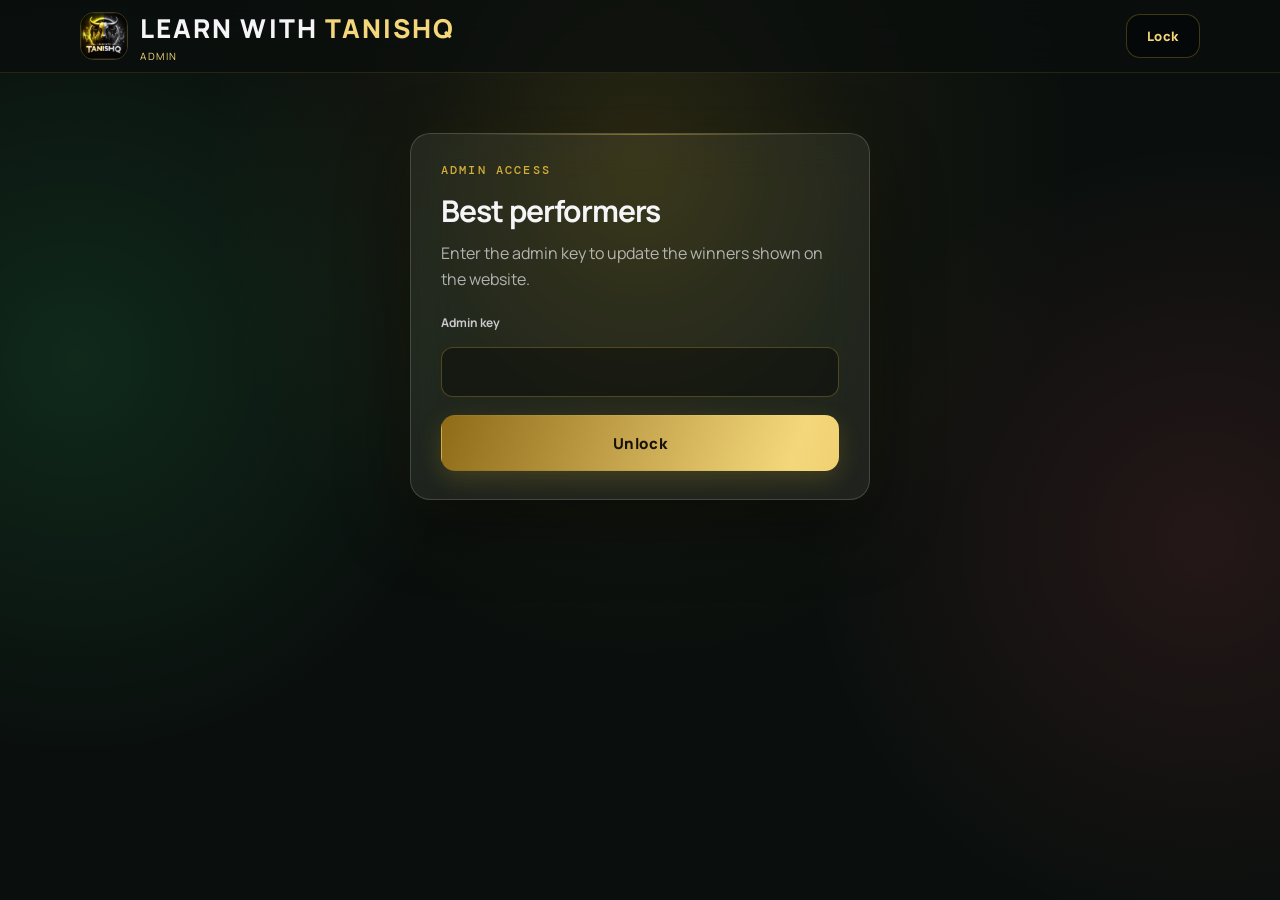
==== frontend/admin.html @ 22bc7151 "Add admin-managed best performers, daily notifications, stake tracker and UI/perf upgrades - Admin p" ====
<!DOCTYPE html>
<html lang="en">
<head>
    <meta charset="UTF-8">
    <meta name="viewport" content="width=device-width, initial-scale=1.0">
    <meta name="robots" content="noindex, nofollow">
    <title>Admin — Best Performers</title>
    <link rel="icon" type="image/webp" href="assets/tanishq-logo.webp">
    <link rel="preconnect" href="https://fonts.googleapis.com">
    <link rel="preconnect" href="https://fonts.gstatic.com" crossorigin>
    <link rel="stylesheet" href="https://fonts.googleapis.com/css2?family=DM+Mono:wght@400;500&family=Manrope:wght@400;500;600;700;800&display=swap">
    <link rel="stylesheet" href="site.css?v=10">
    <link rel="stylesheet" href="winners.css?v=2">
    <link rel="stylesheet" href="admin.css?v=1">
</head>
<body>

    <header class="site-nav">
        <div class="container">
            <a class="brand brand-logo" href="index.html" aria-label="Learn With Tanishq">
                <img src="assets/tanishq-logo.webp" alt="" width="48" height="48">
                <span class="brand-copy">
                    <div class="brand-name">LEARN WITH <span>TANISHQ</span></div>
                    <div class="brand-tagline">Admin</div>
                </span>
            </a>
            <div class="nav-actions"><button class="btn btn-ghost" id="lockBtn" type="button" hidden>Lock</button></div>
        </div>
    </header>

    <main class="container">
        <!-- sign in -->
        <section class="glass ad-card ad-login" id="loginCard">
            <p class="eyebrow">Admin access</p>
            <h1>Best performers</h1>
            <p class="ad-lede">Enter the admin key to update the winners shown on the website.</p>
            <form id="loginForm" autocomplete="off">
                <label for="adminKey">Admin key</label>
                <input id="adminKey" type="password" autocomplete="off" spellcheck="false" required>
                <button class="btn btn-gold" type="submit">Unlock</button>
            </form>
            <p class="ad-error" id="loginError" role="alert" hidden></p>
        </section>

        <!-- editor -->
        <div id="editor" hidden>
            <div class="welcome" style="padding-top:40px">
                <p class="eyebrow">Admin</p>
                <h1>Update <span class="gold-text">best performers</span></h1>
                <p class="lede">Changes go live on the landing page and member hub as soon as you save. Winners are ranked by ROI automatically.</p>
                <p class="ad-meta" id="updatedAt"></p>
            </div>

            <section class="glass ad-card">
                <div class="ad-field ad-period">
                    <label for="month">Period label</label>
                    <input id="month" list="monthOptions" maxlength="30" placeholder="Last Month">
                    <datalist id="monthOptions"><option value="Last Month"><option value="This Month"><option value="Last Week"><option value="This Week"><option value="All Time"></datalist>
                    <small>Shown as "<span id="monthPreview">Last Month</span>'s Top Winners".</small>
                </div>

                <div class="ad-rows" id="rows"></div>
                <p class="ad-note">Add 1 to 3 performers. Photos can be JPG, PNG or WebP, up to 2 MB. Use a square photo of the winner (with their permission).</p>

                <div class="ad-actions">
                    <button class="btn btn-gold" id="saveBtn" type="button">Save changes</button>
                    <span class="ad-status" id="saveStatus" role="status"></span>
                </div>
            </section>

            <section class="ad-preview">
                <p class="eyebrow">Live preview</p>
                <div class="win-cards" id="preview"></div>
            </section>
        </div>
    </main>

    <script>window.API_BASE_URL = (location.hostname === 'localhost' || location.hostname === '127.0.0.1') ? 'http://localhost:8000' : '/api';</script>
    <script src="config.js?v=7"></script>
    <script src="performers.js?v=1"></script>
    <script src="admin.js?v=1"></script>
</body>
</html>
---- frontend/site.css ----
/* Shared theme for landing, member hub and guide — mirrors the login page. */
:root {
    --black: #080808; --panel: rgba(255,255,255,.07);
    --gold: #d4af37; --gold-light: #f4d77b; --gold-deep: #8f6b18;
    --gold-wash: rgba(212,175,55,.12); --gold-line: rgba(212,175,55,.28);
    --white: #f5f5f7; --soft: rgba(245,245,247,.68); --muted: #8e8e93;
    --green: #39e58c; --ruby: #e05b6b; --radius: 20px;
    --font: 'Manrope', sans-serif; --mono: 'DM Mono', monospace;
}
*, *::before, *::after { box-sizing: border-box; }
html { background: var(--black); scroll-behavior: smooth; }
body {
    margin: 0; min-height: 100vh; color: var(--white); font-family: var(--font); overflow-x: hidden;
    background:
        radial-gradient(ellipse at 50% 18%, rgba(212,175,55,.16) 0%, rgba(212,175,55,.05) 24%, transparent 48%),
        radial-gradient(circle at 6% 40%, rgba(60,255,143,.11), transparent 30%),
        radial-gradient(circle at 94% 60%, rgba(255,90,110,.11), transparent 30%),
        #0a0f0d;
    background-attachment: fixed;
}
a { color: inherit; }
button { font: inherit; color: inherit; cursor: pointer; }
#bgCanvas { position: fixed; inset: 0; z-index: -1; width: 100%; height: 100%; opacity: .16; pointer-events: none; }
.scanline { position: fixed; inset: 0; z-index: 50; pointer-events: none; opacity: .03; background: repeating-linear-gradient(0deg, transparent 0 3px, #fff 4px); }
:focus-visible { outline: 2px solid var(--gold-light); outline-offset: 3px; }

.container { width: min(1120px, calc(100% - 40px)); margin: 0 auto; }
.eyebrow { margin: 0 0 12px; color: var(--gold); font: 500 12px var(--mono); letter-spacing: .18em; text-transform: uppercase; }
h1, h2, h3 { margin: 0; letter-spacing: -.03em; }
.gold-text { background: linear-gradient(110deg, var(--gold-light), var(--gold) 55%, #b38b22); -webkit-background-clip: text; background-clip: text; color: transparent; }
.lede { color: var(--soft); font-size: 17px; line-height: 1.65; }

/* Glass card — same recipe as the login card */
.glass {
    position: relative; border: 1px solid rgba(255,255,255,.16); border-radius: var(--radius);
    background: rgba(255,255,255,.07); box-shadow: 0 24px 70px rgba(0,0,0,.45), 0 0 50px rgba(212,175,55,.06);
    backdrop-filter: blur(22px) saturate(150%); -webkit-backdrop-filter: blur(22px) saturate(150%);
}
.glass::before { content: ''; position: absolute; top: 0; left: 12%; right: 12%; height: 1px; background: linear-gradient(90deg, transparent, var(--gold), transparent); opacity: .5; }

/* Buttons */
.btn {
    display: inline-flex; align-items: center; justify-content: center; gap: 10px; min-height: 56px; padding: 0 28px;
    font-weight: 800; font-size: 15px; letter-spacing: .04em; text-decoration: none; border-radius: 14px; border: 1px solid transparent;
    transition: transform .2s, box-shadow .25s, background-position .4s, border-color .25s;
}
.btn-gold { color: #171108; background: linear-gradient(110deg, var(--gold-deep), var(--gold-light), var(--gold)); background-size: 180% 100%; box-shadow: 0 8px 25px rgba(212,175,55,.2); }
.btn-gold:hover { transform: translateY(-2px); background-position: 100% 0; box-shadow: 0 12px 32px rgba(212,175,55,.34); }
.btn-ghost { color: var(--gold-light); border-color: var(--gold-line); background: rgba(0,0,0,.3); }
.btn-ghost:hover { transform: translateY(-2px); border-color: var(--gold); background: var(--gold-wash); }
.btn svg { width: 20px; height: 20px; fill: none; stroke: currentColor; stroke-linecap: round; stroke-linejoin: round; stroke-width: 2; }

/* Top bar */
.site-nav { position: sticky; top: 0; z-index: 40; border-bottom: 1px solid rgba(212,175,55,.14); background: rgba(10,15,13,.72); backdrop-filter: blur(16px); -webkit-backdrop-filter: blur(16px); }
.site-nav .container { display: flex; align-items: center; justify-content: space-between; gap: 16px; min-height: 72px; }
.brand { text-decoration: none; }
.brand-name { color: var(--white); font-size: 26px; font-weight: 800; letter-spacing: .08em; }
.brand-name span { color: var(--gold-light); }
.brand-tagline { margin-top: 3px; color: var(--gold-light); font-size: 10px; letter-spacing: .16em; text-transform: uppercase; }
.nav-links { display: flex; align-items: center; gap: 26px; }
.nav-links a { color: var(--soft); font-size: 14px; font-weight: 600; text-decoration: none; transition: color .2s; }
.nav-links a:hover { color: var(--gold-light); }
.nav-actions { display: flex; align-items: center; gap: 12px; }
.nav-actions .btn { min-height: 44px; padding: 0 20px; font-size: 13px; }
.trader-chip { display: flex; flex-direction: column; align-items: center; font: 11px var(--mono); color: var(--muted); letter-spacing: .12em; }
.trader-chip b { color: var(--gold-light); font-weight: 500; font-size: 13px; }

/* Sections */
.section { padding: 84px 0 0; }
.section-head { max-width: 640px; margin: 0 auto 40px; text-align: center; }
.section-head h2 { font-size: clamp(28px, 4vw, 40px); font-weight: 800; }
.section-head p { margin: 14px 0 0; color: var(--soft); line-height: 1.65; }

/* Hero */
.hero { position: relative; padding: 90px 0 30px; text-align: center; }
.hero-art { position: absolute; inset: 0; z-index: 0; pointer-events: none; }
.hero-art img { position: absolute; top: 50%; width: clamp(190px, 24vw, 340px); transform: translateY(-50%); opacity: .5; }
.hero-art .bull { left: calc(50% - 640px); -webkit-mask-image: radial-gradient(closest-side, #000 55%, transparent); mask-image: radial-gradient(closest-side, #000 55%, transparent); }
.hero-art .bear { right: calc(50% - 640px); -webkit-mask-image: radial-gradient(closest-side, #000 55%, transparent); mask-image: radial-gradient(closest-side, #000 55%, transparent); }
.hero-inner { position: relative; z-index: 1; max-width: 800px; margin: 0 auto; }
.badge { display: inline-flex; align-items: center; gap: 10px; padding: 8px 16px; color: var(--gold-light); font: 500 12px var(--mono); letter-spacing: .14em; text-transform: uppercase; border: 1px solid var(--gold-line); border-radius: 999px; background: var(--gold-wash); }
.live-dot { width: 8px; height: 8px; border-radius: 50%; background: var(--green); box-shadow: 0 0 12px var(--green); animation: pulse 1.8s ease-in-out infinite; }
@keyframes pulse { 50% { opacity: .35; } }
.hero h1 { margin-top: 26px; font-size: clamp(38px, 6.4vw, 72px); font-weight: 800; line-height: 1.04; }
.hero .lede { max-width: 620px; margin: 22px auto 0; }
.hero-cta { display: flex; flex-wrap: wrap; justify-content: center; gap: 14px; margin-top: 36px; }
.hero-stats { display: grid; grid-template-columns: repeat(3, 1fr); gap: 1px; max-width: 640px; margin: 54px auto 0; overflow: hidden; border: 1px solid var(--gold-line); border-radius: 16px; background: var(--gold-line); }
.hero-stats div { padding: 18px 12px; background: rgba(12,16,14,.85); }
.hero-stats strong { display: block; color: var(--gold-light); font: 500 22px var(--mono); }
.hero-stats span { display: block; margin-top: 4px; color: var(--muted); font-size: 12px; }

/* Cards grid */
.grid { display: grid; gap: 22px; }
.grid-3 { grid-template-columns: repeat(3, minmax(0,1fr)); }
.grid-3.grid-2 { grid-template-columns: repeat(2, minmax(0,1fr)); }
@media (max-width: 900px) { .grid-3.grid-2 { grid-template-columns: minmax(0,1fr); } }
.card { padding: 32px 28px; transition: transform .25s, border-color .25s, box-shadow .25s; }
.card h3 { font-size: 21px; font-weight: 800; }
.card p { margin: 10px 0 0; color: var(--soft); font-size: 15px; line-height: 1.6; }
.icon-box { display: grid; width: 54px; height: 54px; margin-bottom: 22px; place-items: center; color: var(--gold-light); border: 1px solid var(--gold-line); border-radius: 14px; background: var(--gold-wash); }
.icon-box svg { width: 26px; height: 26px; fill: none; stroke: currentColor; stroke-linecap: round; stroke-linejoin: round; stroke-width: 1.7; }
.step-num { position: absolute; top: 18px; right: 22px; color: rgba(212,175,55,.16); font: 800 52px var(--font); }

/* Access cards (hub) */
.access-card { display: flex; flex-direction: column; padding: 34px 30px 30px; text-decoration: none; }
.access-card:hover { transform: translateY(-6px); border-color: rgba(212,175,55,.55); box-shadow: 0 28px 80px rgba(0,0,0,.55), 0 0 60px rgba(212,175,55,.16); }
.access-card .tag { margin-bottom: 8px; color: var(--gold); font: 500 11px var(--mono); letter-spacing: .16em; text-transform: uppercase; }
.access-card .go { display: inline-flex; align-items: center; gap: 8px; margin-top: auto; padding-top: 26px; color: var(--gold-light); font-weight: 800; font-size: 14px; letter-spacing: .04em; }
.access-card .go svg { width: 18px; height: 18px; fill: none; stroke: currentColor; stroke-linecap: round; stroke-linejoin: round; stroke-width: 2; transition: transform .25s; }
.access-card:hover .go svg { transform: translateX(5px); }
.access-card.featured { border-color: rgba(212,175,55,.45); background: linear-gradient(160deg, rgba(212,175,55,.14), rgba(255,255,255,.05)); }
.access-card ul { margin: 16px 0 0; padding: 0; list-style: none; color: var(--soft); font-size: 14px; }
.access-card li { display: flex; gap: 10px; padding: 4px 0; }
.access-card li::before { content: '✦'; color: var(--gold); font-size: 11px; line-height: 1.9; }

/* Welcome strip */
.welcome { padding: 64px 0 0; }
.welcome h1 { font-size: clamp(30px, 4.6vw, 48px); font-weight: 800; }
.welcome .lede { margin: 14px 0 0; max-width: 620px; }
.welcome .id { color: var(--gold-light); font-family: var(--mono); }

/* Podium */
.podium { display: grid; grid-template-columns: minmax(0,1fr) minmax(0,1.12fr) minmax(0,1fr); align-items: end; gap: 18px; max-width: 900px; margin: 0 auto; }
.podium-slot { display: flex; flex-direction: column; align-items: center; text-align: center; }
.performer { width: 100%; padding: 22px 16px 20px; }
.performer .handle { margin-top: 0; }
.avatar { display: grid; width: 64px; height: 64px; margin: -54px auto 14px; place-items: center; color: #171108; font-size: 24px; font-weight: 800; border: 3px solid #0a0f0d; border-radius: 50%; }
.slot-1 .avatar { width: 78px; height: 78px; margin-top: -66px; font-size: 28px; background: linear-gradient(135deg, #fce282, var(--gold) 60%, #8f6b18); box-shadow: 0 0 36px rgba(212,175,55,.5); }
.slot-2 .avatar { background: linear-gradient(135deg, #f1f1f4, #a9abb2); }
.slot-3 .avatar { background: linear-gradient(135deg, #e0a56b, #8d5a2b); }
.crown { position: absolute; top: -98px; left: 50%; transform: translateX(-50%); color: var(--gold-light); font-size: 26px; filter: drop-shadow(0 0 10px rgba(212,175,55,.7)); }
.performer .handle { font-size: 17px; font-weight: 800; word-break: break-word; }
.performer .strategy { margin-top: 4px; color: var(--muted); font-size: 12.5px; line-height: 1.45; }
.performer .roi { margin-top: 12px; color: var(--green); font: 500 24px var(--mono); }
.performer .roi small { display: block; margin-top: 2px; color: var(--muted); font-size: 10px; letter-spacing: .14em; }
.podium-base { display: grid; width: 100%; place-items: start center; padding-top: 14px; color: rgba(0,0,0,.55); font-size: 38px; font-weight: 800; border: 1px solid var(--gold-line); border-bottom: 0; border-radius: 14px 14px 0 0; }
.slot-1 .podium-base { height: 130px; background: linear-gradient(180deg, rgba(244,215,123,.9), rgba(143,107,24,.55)); }
.slot-2 .podium-base { height: 90px; background: linear-gradient(180deg, rgba(220,222,230,.75), rgba(120,122,130,.35)); }
.slot-3 .podium-base { height: 62px; background: linear-gradient(180deg, rgba(214,150,92,.75), rgba(120,76,36,.35)); }
.note { margin: 22px 0 0; color: var(--muted); font-size: 12px; text-align: center; }

/* How to use */
.howto { counter-reset: step; }
.howto .card { padding-top: 34px; }
.howto-steps { display: grid; gap: 22px; max-width: 820px; margin: 0 auto; }
.howto-step { display: flex; gap: 20px; align-items: flex-start; padding: 26px 28px; }
.howto-step .n { flex: 0 0 46px; display: grid; width: 46px; height: 46px; place-items: center; color: #171108; font-weight: 800; border-radius: 50%; background: linear-gradient(135deg, var(--gold-light), var(--gold)); }
.howto-step h3 { font-size: 18px; font-weight: 800; }
.howto-step p { margin: 6px 0 0; color: var(--soft); font-size: 15px; line-height: 1.6; }

/* CTA + footer */
.cta { padding: 56px 32px; text-align: center; border-color: rgba(212,175,55,.4); background: linear-gradient(150deg, rgba(212,175,55,.16), rgba(255,255,255,.04)); }
.cta h2 { font-size: clamp(26px, 3.6vw, 38px); font-weight: 800; }
.cta p { max-width: 520px; margin: 14px auto 28px; color: var(--soft); line-height: 1.6; }
.site-footer { margin-top: 90px; padding: 28px 0 34px; color: rgba(245,245,247,.48); font: 11px var(--mono); letter-spacing: .06em; border-top: 1px solid rgba(212,175,55,.14); }
.site-footer .container { display: flex; flex-wrap: wrap; justify-content: space-between; gap: 12px; }
.site-footer a { text-decoration: none; }
.site-footer a:hover { color: var(--gold-light); }
.risk { max-width: 780px; margin: 0 auto 18px; color: var(--muted); font: 12px/1.6 var(--font); text-align: center; }

/* Guide */
.guide-layout { display: grid; grid-template-columns: 240px 1fr; gap: 28px; align-items: start; padding-top: 40px; }
.guide-toc { position: sticky; top: 96px; padding: 22px 20px; }
.guide-toc h2 { margin-bottom: 12px; color: var(--gold); font: 500 11px var(--mono); letter-spacing: .16em; text-transform: uppercase; }
.guide-toc a { display: block; padding: 8px 0; color: var(--soft); font-size: 14px; font-weight: 600; text-decoration: none; }
.guide-toc a:hover { color: var(--gold-light); }
.guide-body { display: grid; gap: 22px; }
.guide-section { padding: 32px 32px 28px; scroll-margin-top: 96px; }
.guide-section h2 { font-size: 24px; font-weight: 800; }
.guide-section p, .guide-section li { color: var(--soft); font-size: 15.5px; line-height: 1.7; }
.guide-section p { margin: 12px 0 0; }
.guide-section ul { margin: 12px 0 0; padding-left: 20px; }
.callout { margin-top: 18px; padding: 16px 18px; color: var(--gold-light); font-size: 14.5px; line-height: 1.6; border: 1px solid var(--gold-line); border-radius: 12px; background: var(--gold-wash); }
.rule-table { width: 100%; margin-top: 16px; border-collapse: collapse; font-size: 14.5px; }
.rule-table th, .rule-table td { padding: 11px 12px; text-align: left; border-bottom: 1px solid rgba(255,255,255,.1); }
.rule-table th { color: var(--gold); font: 500 11px var(--mono); letter-spacing: .12em; text-transform: uppercase; }
.rule-table td { color: var(--soft); }
.rule-table td:first-child { color: var(--white); font-weight: 700; }
.calc { display: grid; grid-template-columns: repeat(auto-fit, minmax(150px, 1fr)); gap: 14px; margin-top: 18px; }
.calc label { display: block; color: #c9c9cc; font-size: 12px; font-weight: 700; }
.calc input { width: 100%; min-height: 48px; margin-top: 6px; padding: 0 14px; color: var(--white); font: 16px var(--mono); border: 1px solid rgba(212,175,55,.3); border-radius: 12px; background: rgba(0,0,0,.35); outline: 0; }
.calc input:focus { border-color: var(--gold); box-shadow: 0 0 0 3px rgba(212,175,55,.12); }
.calc-out { grid-column: 1 / -1; padding: 16px 18px; color: var(--soft); border: 1px dashed var(--gold-line); border-radius: 12px; }
.calc-out b { color: var(--gold-light); font: 500 22px var(--mono); }

/* Mobile */
@media (max-width: 900px) {
    .nav-links { display: none; }
    .grid-3 { grid-template-columns: minmax(0,1fr); }
    .hero-art img { opacity: .22; }
    .hero-art .bull { left: -60px; } .hero-art .bear { right: -60px; }
    .guide-layout { grid-template-columns: 1fr; }
    .guide-toc { position: static; display: flex; flex-wrap: wrap; gap: 4px 18px; }
    .guide-toc h2 { width: 100%; }
}
@media (max-width: 640px) {
    .container { width: calc(100% - 32px); }
    .brand-name { font-size: 21px; } .brand-tagline { font-size: 8px; }
    .hero { padding-top: 56px; } .section { padding-top: 64px; }
    .hero-stats strong { font-size: 17px; }
    .podium { gap: 8px; }
    .performer { padding: 16px 8px; }
    .performer .handle { font-size: 13px; } .performer .strategy { display: none; } .performer .roi { font-size: 16px; }
    .avatar { width: 48px; height: 48px; margin-top: -40px; font-size: 18px; } .slot-1 .avatar { width: 58px; height: 58px; margin-top: -48px; font-size: 22px; }
    .guide-section { padding: 24px 20px; }
    .howto-step { padding: 20px; gap: 14px; }
    .nav-actions { gap: 8px; } .nav-actions .btn { padding: 0 14px; min-height: 40px; font-size: 12px; } .back-pill { padding: 0 12px; }
}
@media (prefers-reduced-motion: reduce) { *, *::before, *::after { animation-duration: .01ms !important; transition-duration: .01ms !important; scroll-behavior: auto !important; } }

/* Protected pages stay hidden until the session check passes */
body.gated { visibility: hidden; }

html, body { max-width: 100%; }
.hero-art, .hero { overflow-x: clip; }

/* ===== PHONE LAYOUT (<= 640px only; desktop untouched) ===== */
@media (max-width: 640px) {
    .site-nav .container { min-height: 58px; gap: 8px; }
    .brand-name { font-size: 17px; white-space: nowrap; letter-spacing: .06em; }
    .brand-tagline { font-size: 7.5px; letter-spacing: .1em; white-space: nowrap; }
    .nav-actions { gap: 6px; flex: none; }
    .nav-actions .btn, .back-pill { min-height: 34px; padding: 0 11px; font-size: 11.5px; white-space: nowrap; border-radius: 10px; }
    .back-pill { border-radius: 999px; }
    .trader-chip { display: none; }
    .lede { font-size: 14px; line-height: 1.6; }
    .eyebrow { font-size: 10px; margin-bottom: 8px; }
    .section { padding-top: 44px; }
    .section-head { margin-bottom: 22px; }
    .section-head h2 { font-size: 22px; } .section-head p { font-size: 13px; margin-top: 8px; }
    .welcome { padding-top: 28px; } .welcome h1 { font-size: 26px; } .welcome .lede { margin-top: 10px; }
    .glass { border-radius: 16px; }
    .card, .access-card { padding: 18px 16px; }
    .card:hover, .access-card:hover { transform: none; }
    .card h3 { font-size: 17px; } .card p { font-size: 13px; line-height: 1.55; }
    .icon-box { width: 42px; height: 42px; margin-bottom: 12px; border-radius: 12px; } .icon-box svg { width: 21px; height: 21px; }
    .access-card .tag { font-size: 10px; }
    .access-card ul { margin-top: 10px; font-size: 12.5px; } .access-card li { padding: 2px 0; }
    .access-card .go { padding-top: 14px; font-size: 13px; }
    .grid { gap: 12px; }
    .howto-steps { gap: 10px; }
    .howto-step { padding: 14px; gap: 12px; border-radius: 14px; }
    .howto-step .n { flex-basis: 34px; width: 34px; height: 34px; font-size: 14px; }
    .howto-step h3 { font-size: 15px; } .howto-step p { font-size: 12.5px; line-height: 1.55; }
    .note { font-size: 10.5px; margin-top: 14px; }
    .site-footer { margin-top: 44px; padding: 20px 0 24px; font-size: 10px; }
    .risk { font-size: 10.5px; }

    /* guide */
    .guide-layout { gap: 12px; padding-top: 22px; }
    .guide-toc { padding: 14px; gap: 2px 14px; } .guide-toc a { padding: 5px 0; font-size: 12.5px; }
    .guide-body { gap: 12px; }
    .guide-section { padding: 18px 14px; }
    .guide-section h2 { font-size: 18px; }
    .guide-section p, .guide-section li { font-size: 13.5px; line-height: 1.65; }
    .callout { padding: 12px 14px; font-size: 13px; }
    .rule-table { font-size: 12px; } .rule-table th, .rule-table td { padding: 8px 6px; }
    .calc { gap: 10px; } .calc input { min-height: 42px; font-size: 15px; } .calc-out { padding: 12px; font-size: 13px; } .calc-out b { font-size: 18px; }
}

.brand-logo { display: inline-flex; align-items: center; gap: 12px; }
.brand-logo img { flex: none; width: 48px; height: 48px; object-fit: cover; border-radius: 14px; border: 1px solid var(--gold-line); }
@media (max-width: 520px) { .brand-logo { gap: 8px; } .brand-logo img { width: 36px; height: 36px; border-radius: 10px; } }

/* member-area footer */
.site-footer .sf-wrap { flex-direction: column; flex-wrap: nowrap; gap: 22px; }
.sf-top { display: flex; flex-wrap: wrap; align-items: center; justify-content: space-between; gap: 22px; width: 100%; }
.sf-brand { display: flex; align-items: center; gap: 12px; }
.sf-brand img { width: 44px; height: 44px; object-fit: cover; border-radius: 12px; border: 1px solid var(--gold-line); }
.sf-brand b { display: block; color: var(--white); font-size: 15px; letter-spacing: .08em; }
.sf-brand b span { color: var(--gold-light); }
.sf-brand small { display: block; margin-top: 3px; color: var(--gold-light); font-size: 9.5px; letter-spacing: .14em; text-transform: uppercase; }
.sf-links { display: flex; flex-wrap: wrap; gap: 8px 22px; }
.sf-links a { color: rgba(245,245,247,.7); font-size: 12px; }
.sf-social { display: flex; gap: 10px; }
.sf-social a { display: grid; place-items: center; width: 38px; height: 38px; color: var(--gold-light); border: 1px solid var(--gold-line); border-radius: 50%; background: var(--gold-wash); transition: transform .2s, background .2s, color .2s; }
.sf-social a:hover { color: #171108; background: var(--gold-light); transform: translateY(-2px); }
.sf-social svg { width: 18px; height: 18px; }
.sf-bottom { display: flex; flex-wrap: wrap; justify-content: space-between; gap: 12px; width: 100%; padding-top: 16px; border-top: 1px solid rgba(212,175,55,.1); }
.site-footer .risk { margin: 0 auto; }
@media (max-width: 640px) { .sf-top { flex-direction: column; align-items: flex-start; } }

/* Phone header: logo + name + Back + Log out must fit on one line */
@media (max-width: 640px) {
    .site-nav .container { gap: 8px; }
    .site-nav .brand-logo { gap: 8px; min-width: 0; }
    .site-nav .brand-logo img { width: 36px; height: 36px; border-radius: 10px; }
    .site-nav .brand-name { font-size: 14px; letter-spacing: .04em; white-space: nowrap; }
    .site-nav .brand-tagline { font-size: 7.5px; }
    .site-nav .nav-actions { gap: 6px; flex: none; }
    .site-nav .back-pill { padding: 0 10px; }
    .site-nav .nav-actions .btn { min-height: 38px; padding: 0 12px; font-size: 12px; }
}
---- frontend/winners.css ----
/* Winners podium cards (shared by landing page and member hub) */
.win-cards { display: grid; grid-template-columns: repeat(3, minmax(0, 260px)); justify-content: center; align-items: end; gap: 22px; padding-top: 30px; }
.win-card { position: relative; padding: 26px 20px 22px; text-align: center; transition: transform .3s; }
.win-card.p2 { transform: rotate(-4deg) translateY(10px); }
.win-card.p3 { transform: rotate(4deg) translateY(10px); }
.win-card.p1 { padding-top: 34px; transform: translateY(-22px) scale(1.07); border-color: rgba(212,175,55,.6); box-shadow: 0 30px 90px rgba(0,0,0,.55), 0 0 70px rgba(212,175,55,.25); }
.win-card:hover { transform: translateY(-30px) scale(1.09) rotate(0); }
.win-card .medal { display: grid; width: 74px; height: 74px; margin: 0 auto 14px; place-items: center; color: #171108; font-size: 26px; font-weight: 800; border-radius: 50%; border: 3px solid rgba(255,255,255,.2); }
.p1 .medal { width: 88px; height: 88px; font-size: 32px; background: linear-gradient(135deg, #fce282, var(--gold) 60%, #8f6b18); box-shadow: 0 0 40px rgba(212,175,55,.55); }
.p2 .medal { background: linear-gradient(135deg, #f1f1f4, #a9abb2); }
.p3 .medal { background: linear-gradient(135deg, #e0a56b, #8d5a2b); }
.win-card .crown { position: absolute; top: -26px; left: 50%; transform: translateX(-50%); color: var(--gold-light); font-size: 30px; filter: drop-shadow(0 0 12px rgba(212,175,55,.8)); }
.win-card .place { color: var(--gold); font: 500 12px var(--mono); letter-spacing: .2em; text-transform: uppercase; }
.win-card .nm { margin-top: 6px; font-size: 19px; font-weight: 800; word-break: break-word; }
.win-card .st { margin-top: 4px; min-height: 36px; color: var(--muted); font-size: 12.5px; line-height: 1.45; }
.win-card .rr { margin-top: 12px; color: var(--green); font: 500 28px var(--mono); }
.win-card .rr small { display: block; color: var(--muted); font-size: 10px; letter-spacing: .14em; }
.win-card .medal.has-photo { overflow: hidden; padding: 0; background: #1c1c1c; }
.win-card .medal img { display: block; width: 100%; height: 100%; object-fit: cover; }
.p1 .medal.has-photo { border-color: var(--gold); }
@media (max-width: 640px) {
    .win-cards { grid-template-columns: minmax(0,1fr) minmax(0,1.1fr) minmax(0,1fr); gap: 8px; }
    .win-card { padding: 16px 6px; } .win-card .nm { font-size: 12px; } .win-card .st { display: none; } .win-card .rr { font-size: 15px; }
    .win-card .medal, .p1 .medal { width: 46px; height: 46px; font-size: 18px; } .win-card .crown { font-size: 22px; top: -20px; }
}
@media (max-width: 640px) {
    .win-cards { gap: 6px; padding-top: 22px; }
    .win-card { padding: 12px 4px 12px; border-radius: 14px; }
    .win-card.p1 { padding-top: 18px; transform: translateY(-12px) scale(1.04); }
    .win-card.p2 { transform: rotate(-3deg) translateY(6px); } .win-card.p3 { transform: rotate(3deg) translateY(6px); }
    .win-card .place { font-size: 8.5px; letter-spacing: .1em; }
    .win-card .nm { font-size: 11px; }
    .win-card .rr { margin-top: 6px; font-size: 13px; }
    .win-card .rr small { font-size: 8px; }
    .win-card .medal, .p1 .medal { width: 38px; height: 38px; margin-bottom: 8px; font-size: 15px; }
    .p1 .medal { width: 46px; height: 46px; font-size: 18px; }
    .win-card .crown { top: -17px; font-size: 19px; }
}
#performers .win-cards { padding-bottom: 14px; } #performers .note { margin-top: 30px; }
---- frontend/admin.css ----
/* Admin: best performers editor */
.ad-card { margin-top: 28px; padding: 28px 30px; }
.ad-login { max-width: 460px; margin: 60px auto 0; }
.ad-login h1 { margin: 6px 0 0; font-size: 30px; }
.ad-lede { margin: 10px 0 22px; color: var(--soft); line-height: 1.6; }
.ad-login form { display: grid; gap: 10px; }
.ad-card label { display: block; color: #c9c9cc; font-size: 12px; font-weight: 700; }
.ad-card input[type="text"], .ad-card input[type="number"], .ad-card input[type="password"], .ad-card input:not([type]) {
    width: 100%; min-height: 50px; margin-top: 6px; padding: 0 14px; color: var(--white); font: 16px var(--mono);
    border: 1px solid rgba(212,175,55,.3); border-radius: 12px; background: rgba(0,0,0,.35); }
.ad-card input:focus { outline: 0; border-color: var(--gold); box-shadow: 0 0 0 3px rgba(212,175,55,.12); }
.ad-login .btn { margin-top: 8px; }
.ad-error { margin: 12px 0 0; color: var(--ruby); font: 13px var(--mono); }
.ad-error[hidden] { display: none; }
.ad-meta { margin: 6px 0 0; color: var(--muted); font: 12px var(--mono); }

.ad-period { max-width: 360px; }
.ad-field small { display: block; margin-top: 6px; color: var(--muted); font-size: 12px; }
.ad-rows { display: grid; gap: 16px; margin-top: 22px; }
.ad-row { display: grid; grid-template-columns: 96px minmax(0, 1fr) minmax(0, 150px); gap: 18px; align-items: center; padding: 18px; border: 1px solid rgba(255,255,255,.1); border-radius: 16px; background: rgba(0,0,0,.22); }
.ad-photo { display: grid; justify-items: center; gap: 8px; }
.ad-avatar { display: grid; width: 76px; height: 76px; place-items: center; overflow: hidden; color: #171108; font-size: 28px; font-weight: 800; border-radius: 50%; border: 3px solid var(--gold-line); background: linear-gradient(135deg, var(--gold-light), var(--gold-deep)); }
.ad-avatar img { display: block; width: 100%; height: 100%; object-fit: cover; }
.ad-photo-actions { display: flex; gap: 10px; align-items: center; }
.ad-link { color: var(--gold-light); font-size: 12px; font-weight: 700; text-decoration: underline; background: none; border: 0; padding: 0; cursor: pointer; }
.ad-link:hover { color: #fff; }
.ad-link[hidden] { display: none; }
.ad-row .ad-field input { margin-top: 4px; }
.ad-remove { grid-column: 1 / -1; justify-self: end; color: var(--muted); font-size: 12px; text-decoration: underline; background: none; border: 0; cursor: pointer; }
.ad-remove:hover { color: var(--ruby); }
.ad-note { margin: 16px 0 0; color: var(--muted); font-size: 13px; line-height: 1.6; }
.ad-actions { display: flex; flex-wrap: wrap; align-items: center; gap: 16px; margin-top: 22px; }
.ad-actions .btn { min-height: 52px; }
.btn:disabled { opacity: .5; cursor: not-allowed; }
.ad-status { font-size: 13px; font-weight: 600; }
.ad-status.ok { color: var(--green); }
.ad-status.err { color: var(--ruby); }
.ad-preview { margin-top: 36px; padding-bottom: 20px; }
.ad-preview .win-cards { margin-top: 18px; }
@media (max-width: 760px) {
    .ad-card { padding: 22px 18px; }
    .ad-row { grid-template-columns: 1fr; justify-items: stretch; }
    .ad-photo { justify-items: center; }
}
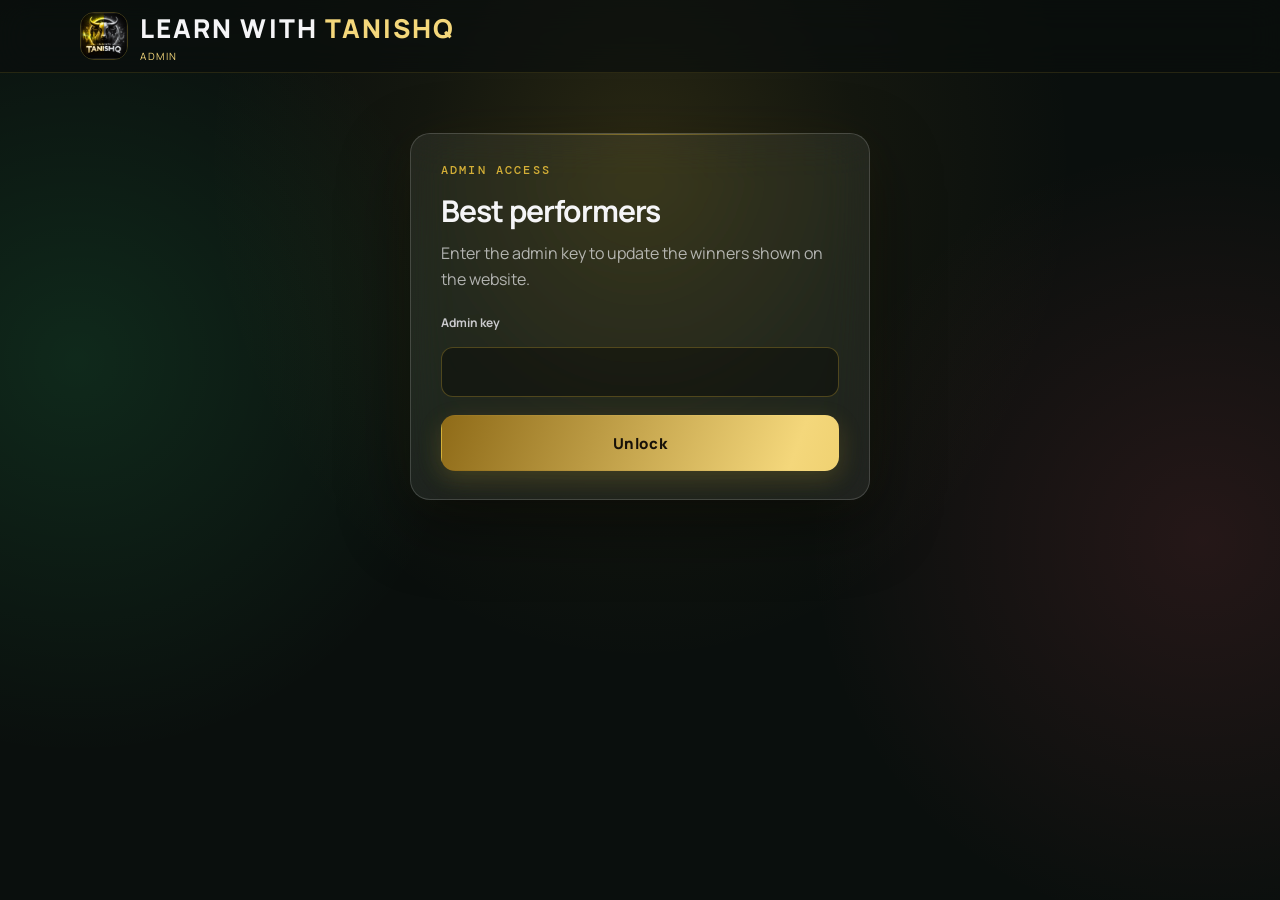
==== commit 59b6f70c: "Set the TANIX AI 3.0 how-to video link (landing Learn Guide and login page); hide Lock button on adm" ====
--- a/frontend/admin.html
+++ b/frontend/admin.html
@@ -11,13 +11,13 @@
     <link rel="stylesheet" href="https://fonts.googleapis.com/css2?family=DM+Mono:wght@400;500&family=Manrope:wght@400;500;600;700;800&display=swap">
     <link rel="stylesheet" href="site.css?v=10">
     <link rel="stylesheet" href="winners.css?v=2">
-    <link rel="stylesheet" href="admin.css?v=1">
+    <link rel="stylesheet" href="admin.css?v=3">
 </head>
 <body>
 
     <header class="site-nav">
         <div class="container">
-            <a class="brand brand-logo" href="index.html" aria-label="Learn With Tanishq">
+            <a class="brand brand-logo" href="./" aria-label="Learn With Tanishq">
                 <img src="assets/tanishq-logo.webp" alt="" width="48" height="48">
                 <span class="brand-copy">
                     <div class="brand-name">LEARN WITH <span>TANISHQ</span></div>
@@ -44,6 +44,12 @@
 
         <!-- editor -->
         <div id="editor" hidden>
+            <nav class="ad-tabs" role="tablist" aria-label="Admin sections">
+                <button class="ad-tab is-active" type="button" role="tab" data-tab="performers" aria-selected="true">Best performers</button>
+                <button class="ad-tab" type="button" role="tab" data-tab="telegram" aria-selected="false">Telegram access <span class="ad-badge" id="tgCount">0</span></button>
+            </nav>
+
+            <div id="tab-performers" role="tabpanel">
             <div class="welcome" style="padding-top:40px">
                 <p class="eyebrow">Admin</p>
                 <h1>Update <span class="gold-text">best performers</span></h1>
@@ -72,12 +78,35 @@
                 <p class="eyebrow">Live preview</p>
                 <div class="win-cards" id="preview"></div>
             </section>
+            </div>
+
+            <div id="tab-telegram" role="tabpanel" hidden>
+                <div class="welcome" style="padding-top:40px">
+                    <p class="eyebrow">Admin</p>
+                    <h1>Telegram <span class="gold-text">access</span></h1>
+                    <p class="lede">These traders opened the Telegram channel after logging in, so their "Join Telegram" card is hidden. If someone tells you they have not actually joined, remove them here and the card shows again on their next visit.</p>
+                </div>
+                <section class="glass ad-card">
+                    <div class="ad-tg-tools">
+                        <input type="search" id="tgSearch" placeholder="Search Trader ID" autocomplete="off" aria-label="Search Trader ID">
+                        <button class="btn btn-ghost" id="tgRefresh" type="button">Refresh</button>
+                    </div>
+                    <div class="ad-table-wrap">
+                        <table class="rule-table ad-tg-table">
+                            <thead><tr><th>Trader ID</th><th>Opened channel</th><th></th></tr></thead>
+                            <tbody id="tgBody"></tbody>
+                        </table>
+                    </div>
+                    <p class="ad-note" id="tgEmpty">No traders on the list yet.</p>
+                    <p class="ad-status" id="tgStatus" role="status"></p>
+                </section>
+            </div>
         </div>
     </main>
 
     <script>window.API_BASE_URL = (location.hostname === 'localhost' || location.hostname === '127.0.0.1') ? 'http://localhost:8000' : '/api';</script>
-    <script src="config.js?v=7"></script>
+    <script src="config.js?v=10"></script>
     <script src="performers.js?v=1"></script>
-    <script src="admin.js?v=1"></script>
+    <script src="admin.js?v=3"></script>
 </body>
 </html>
--- a/frontend/admin.css
+++ b/frontend/admin.css
@@ -42,3 +42,26 @@
     .ad-row { grid-template-columns: 1fr; justify-items: stretch; }
     .ad-photo { justify-items: center; }
 }
+
+/* tabs */
+.ad-tabs { display: flex; gap: 8px; margin-top: 28px; flex-wrap: wrap; }
+.ad-tab { display: inline-flex; align-items: center; gap: 8px; min-height: 44px; padding: 0 18px; color: var(--soft); font-size: 14px; font-weight: 700; border: 1px solid rgba(255,255,255,.14); border-radius: 12px; background: rgba(0,0,0,.25); }
+.ad-tab:hover { color: var(--gold-light); border-color: var(--gold-line); }
+.ad-tab.is-active { color: #171108; border-color: transparent; background: linear-gradient(110deg, var(--gold-deep), var(--gold-light), var(--gold)); }
+.ad-badge { min-width: 22px; padding: 1px 7px; color: var(--gold-light); font: 500 12px var(--mono); text-align: center; border-radius: 99px; background: rgba(0,0,0,.4); }
+.ad-tab.is-active .ad-badge { color: var(--gold-light); }
+[role="tabpanel"][hidden] { display: none; }
+
+/* telegram access list */
+.ad-tg-tools { display: flex; gap: 12px; align-items: center; }
+.ad-tg-tools input { flex: 1; min-width: 0; min-height: 48px; padding: 0 14px; color: var(--white); font: 16px var(--mono); border: 1px solid rgba(212,175,55,.3); border-radius: 12px; background: rgba(0,0,0,.35); }
+.ad-tg-tools input:focus { outline: 0; border-color: var(--gold); box-shadow: 0 0 0 3px rgba(212,175,55,.12); }
+.ad-tg-tools .btn { min-height: 48px; padding: 0 20px; font-size: 13px; }
+.ad-table-wrap { margin-top: 14px; overflow-x: auto; }
+.ad-tg-table td { font-family: var(--mono); }
+.ad-tg-table td:first-child { color: var(--gold-light); font-weight: 500; }
+.ad-tg-table td:last-child, .ad-tg-table th:last-child { text-align: right; }
+.ad-tg-remove { min-height: 36px; padding: 0 14px; color: var(--ruby); font-size: 12px; font-weight: 700; border: 1px solid rgba(224,91,107,.45); border-radius: 10px; background: rgba(224,91,107,.08); cursor: pointer; }
+.ad-tg-remove:hover { color: #fff; background: var(--ruby); }
+.ad-tg-remove:disabled { opacity: .5; cursor: wait; }
+#lockBtn[hidden] { display: none; }
